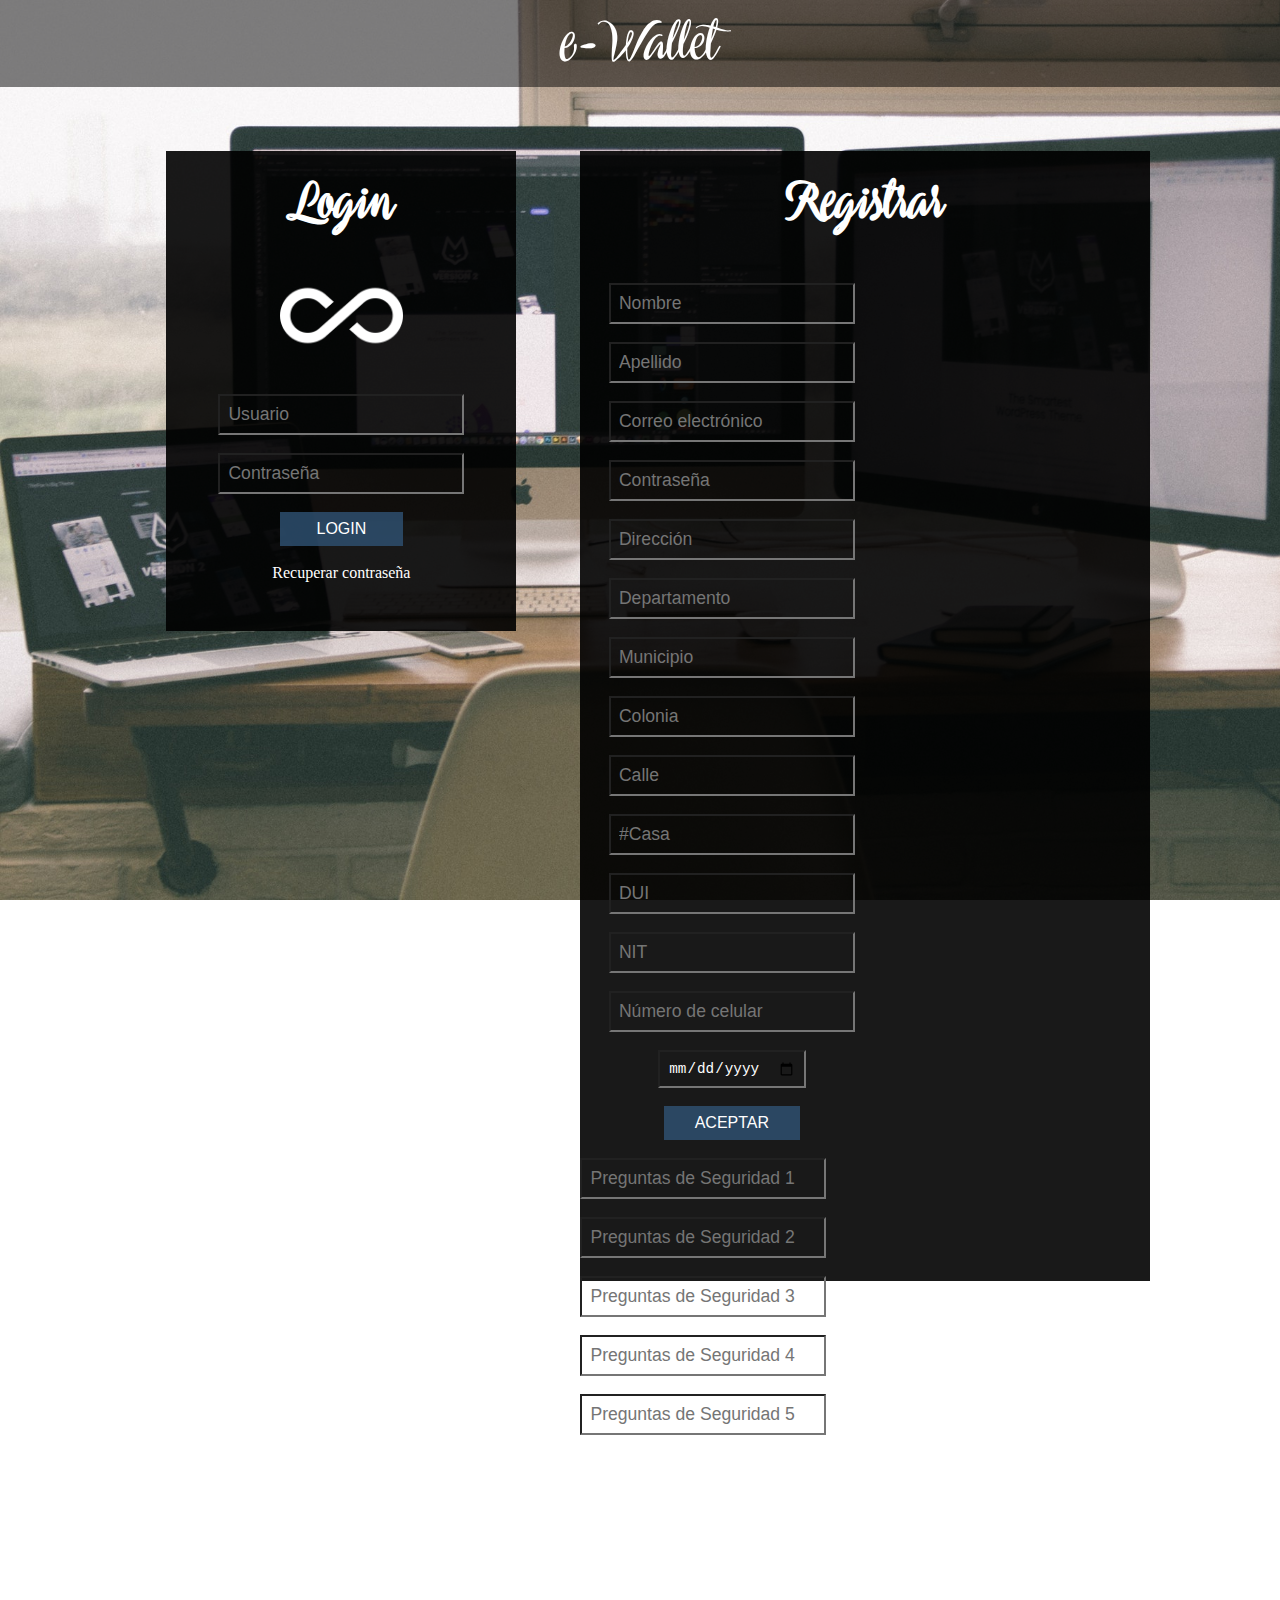
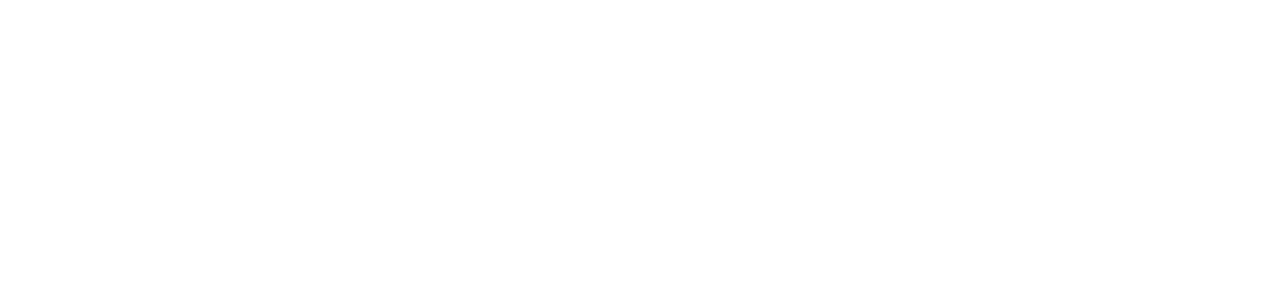
==== Proyecto Cátedra LIC/html/index.html @ 43cdff67 "ProyectoAvanceCátedra" ====
<!DOCTYPE html>
<html lang="es">
<head>
    <meta charset="UTF-8">
    <link rel="stylesheet" href="../css/estilo.css">
    <script src="../js/registro.js"></script>
    <title>Cátedra</title>
</head>
<body>
    
    <header>
        e-Wallet  
    </header>
    
    <section class="login">
       <h1 id="A"></h1>
        <h1 class="tema">Login</h1>
        <img src="../img/inf.png" alt="" class="imagen">
        
        <section class="contenido">
            
            <form method="get" name="login">
            <input type="text" name="Usuario" placeholder="Usuario" class="ingreso">
            <br>
            <input type="password" name="Contraseña" placeholder="Contraseña" class="ingreso">
            <br>
            <input type="button" id="logeo" name="Iniciar" value="LOGIN" class="envio">
            <br>
           
            
            <a href="#popup" id="#" class="popup-link">
            
            
            Recuperar contraseña
            </a>
<!--            <input type="button" id="Aceptar"  value="Recuperar contraseña" class="envio1"> -->
            
            </form>
            
        </section>
        
    </section>
    
    <section class="login_2">
       
        <h1 class="tema_2">Registrar</h1>
        
        <section class="contenido_2">
            <form  name="registro">
            
            <section class="general">
               
                <input type="text" name="nombre" placeholder="Nombre" class="ingreso">
                <br>
                <input type="text" name="apellido" placeholder="Apellido" class="ingreso">
                <br>
                <input type="email" name="correo" placeholder="Correo electrónico" class="ingreso">
                <br>
                <input type="password" name="contra" placeholder="Contraseña" class="ingreso">
                <br>    
                <input type="text" name="direccion" placeholder="Dirección" class="ingreso">
                <br>
                <input type="text" name="departamento" placeholder="Departamento" class="ingreso">
                <br>
                <input type="text" name="municipio" placeholder="Municipio" class="ingreso">
                <br>
                <input type="text" name="colonia" placeholder="Colonia" class="ingreso">
                <br>
                <input type="text" name="calle" placeholder="Calle" class="ingreso">
                <br>
                <input type="text" name="casa" placeholder="#Casa" class="ingreso">
                <br>
                <input type="text" name="DUI" placeholder="DUI" class="ingreso">
                <br>
                <input type="text" name="NIT" placeholder="NIT" class="ingreso">
                <br>
                <input type="text" name="celular" placeholder="Número de celular" class="ingreso">
                <br>
                <input type="date" name="fechanacimiento" placeholder="Fecha de Nacimiento" class="ingreso">
                <br>
                <input type="button" name="Iniciar"  id="enviar" value="ACEPTAR" class="envio1">
                 <br>
             </section>
           
             <section class="seguridad">
               
                <input type="text" name="p1" placeholder="Preguntas de Seguridad 1" class="ingreso_2">
                <br>
                <br>
                <input type="text" name="p2" placeholder="Preguntas de Seguridad 2" class="ingreso_2">
                <br>
                <br>
                <input type="text" name="p3" placeholder="Preguntas de Seguridad 3" class="ingreso_2">
                <br>
                <br>
                <input type="text" name="p4" placeholder="Preguntas de Seguridad 4" class="ingreso_2">
                <br>
                <br>
                <input type="text" name="p5" placeholder="Preguntas de Seguridad 5" class="ingreso_2">
                
            </section>
            
            </form>
        </section>
        
    </section>
    
    
    
    <div class="modal-wrapper" id="popup">
      <form name="recu">
       <div class="popup-contenedor">
         
          <h1>Recuperar  </h1>
          <input type="email" name="correorecu" placeholder="Correo electrónico" class="ingreso">
          <br>
<!--
           <label id="question"></label>
          <input type="text" name="pg1" placeholder="Pregunta de Seguridad" class="ingreso">
-->
          <br>
          <p></p>
          <br>
<!--
            <a href="#popup2" id="recu" class="popup-link">
            
            
            Aceptar 
            </a>
-->
          <input type="button" id="recu" value="ACEPTAR" class="envm" hreg="#popup2">
          <br>
          <a class="popup-cerrar" href="#">X</a>
          
       </div>
          </form>
    </div>
    
    
    <div class="modal-wrapper" id="popup2">
      <form name="recup">
       <div class="popup-contenedor">
         
          <h1>Recuperar Contraseña </h1>
           <label id="question"></label>
          <input type="text" name="pg1" placeholder="Pregunta de Seguridad" class="ingreso">
          <br>
          <p></p>
          <br>
            <a href="#popup2" id="recu_pg" class="popup-link2">
            
            
           Aceptar
            </a>
<!--          <input type="button" id="Aceptar" value="ACEPTAR" class="envm">-->
          <br>
          <a class="popup-cerrar" href="#">X</a>
          
       </div>
          </form>
    </div>
    
    
</body>
</html>
---- Proyecto Cátedra LIC/css/estilo.css ----
*{
    padding: 0;
    margin: 0;
}

/*-----------------Cuerpo-----------------*/
body{
    font-family: "Century Gothic";
    background-image: url(../img/1.jpeg);
    background-attachment: fixed;
    background-size: cover;
    width: 100%;
}

header{
    font-size: 3.2em;
    text-align: center;
    color: #fff;
    background-color: rgba(0, 0, 0, 0.5);
    font-family: "PresideBold";
    padding: 5px;
    box-sizing: border-box;
}
/*----------------Fuentes----------------*/
@font-face{
    font-family: "PresideBold";
    src: url(../fonts/PresideBold.ttf);
}
@font-face{
    font-family: "Anisha";
    src: url(../fonts/Anisha.otf);
}
/*-----------------Login-----------------*/
.login{
    background-color: rgba(0, 0, 0, 0.9);
    width: 350px;
    height: 480px;
    display: block;
    margin: auto;
    margin-top: 5%;
    float: left;
    margin-left: 13%;
    margin-right: 5%;
    
}
.tema{
    font-family: "PresideBold";
    font-size: 3em;
    text-align: center;
    color: #fff;
    padding: 15px;
    box-sizing: border-box;
}
/*-----------------Formulario-----------------*/
form{
    margin-top: 5%;
}
.ingreso{
    
    background-color: transparent;
    color: #fff;
    padding: 8px;
    box-sizing: border-box;
    display: block;
    margin: auto;
    font-size: 1.1em;
    transition: 0.5s ease-out;
}
.envio{
    background-color: rgba(48, 82, 116, 0.8);
    border: none;
    padding: 8px;
    font-size: 1em;
    width: 35%;
    display: block;
    margin: auto;
    color: #fff;
    transition: 0.5s ease-out;
}
.envio1{
    background-color: rgba(48, 82, 116, 0.8);
    border: none;
    padding: 8px;
    font-size: 1em;
    width: 55%;
    display: block;
    margin: auto;
    color: #fff;
    transition: 0.5s ease-out;
   
}

.none{
    margin-left: 16%;
    font-size: 0.8em;
    text-decoration: none;
    color: #fff;
    
}
#A{
    color:white;
}
#question{
    color:white;
}
.envio:hover{
    background-color: rgba(48, 114, 237, 0.7);

}
.envio1:hover{
    background-color: rgba(48, 114, 237, 0.7);

}
.imagen{
    width: 35%;
    display: block;
    margin: auto;
}


/*--------------------Registrar--------------------*/
.login_2{
    background-color: rgba(0, 0, 0, 0.9);
    width: 570px;
    height: 1130px;
    display: block;
    margin: auto;
    margin-top: 5%;
    float: left;
    
}
.tema_2{
    font-family: "PresideBold";
    font-size: 3em;
    text-align: center;
    color: #fff;
    padding: 15px;
    box-sizing: border-box;
}
/*-----------------Formulario-----------------*/
form{
    margin-top: 5%;
}

.ingreso_2{
    
    background-color: transparent;
    color: #fff;
    padding: 8px;
    box-sizing: border-box;
    font-size: 1.1em;
    transition: 0.5s ease-out;
}
.envio_2{
    background-color: rgba(48, 82, 116, 0.8);
    border: none;
    padding: 8px;
    font-size: 1em;
    width: 35%;
    display: block;
    margin: auto;
    color: #fff;
    transition: 0.5s ease-out;
}
.none_2{
    margin-left: 16%;
    font-size: 0.8em;
    text-decoration: none;
    color: #fff;
    
}
.envio_2:hover{
    background-color: rgba(48, 114, 237, 0.7);

}
.imagen_2{
    width: 35%;
    display: block;
    margin: auto;
}


/*-----------------------Ubicaciones-----------------------*/
.contenido_2 .general{
    float: left;
    margin-left: 5%;
    margin-right: 5%;
}
.contenido_2 .seguridad{
    float: left;
    margin-right: 5%;
}


/*-------------------Ventana Modal-------------------*/

#popup, #popup2 {
   visibility: hidden;
   opacity: 0;
   margin-top: -300px;
}
#popup:target, #popup2:target {
   visibility:visible;
   opacity: 1;
   background-color: rgba(0,0,0,0.9);
   position: fixed;
   top:0;
   left:0;
   right:0;
   bottom:0;
   margin:0;
   z-index: 999;
   transition:all 1s;
}
.popup-link, .popup-link2{
    text-decoration: none;
    list-style: none;
    color: #fff;
    text-align: center;
    display: block;
    margin: auto;
}
.popup-contenedor h1{
    text-align: center;
    margin-bottom: 5%;
    margin-top: 5%;
    color: #fff;
    font-family: "PresideBold";
    font-size: 3em;
}
.popup-contenedor {
   position: relative;
   margin:15% auto;
   padding:15px;
   box-sizing: border-box;
   background-color: #032E46;
   color:#333;
   border-radius: 3px;
   width:40%;
}
.popup-contenedor p{
    text-align: center;
    color: #fff;
}
a.popup-cerrar {
   position: absolute;
   top:3px;
   right:3px;
   background-color: #23B684;
   padding:7px 10px;
   font-size: 20px;
   text-decoration: none;
   line-height: 1;
   color:#000;
}
.envm{
    background-color: rgba(48, 82, 116, 0.8);
    border: none;
    padding: 8px;
    font-size: 1em;
    width: 47%;
    color: #fff;
    transition: 0.5s ease-out;
    margin-left: 26.5%;
    margin-bottom: 3%;
   
}
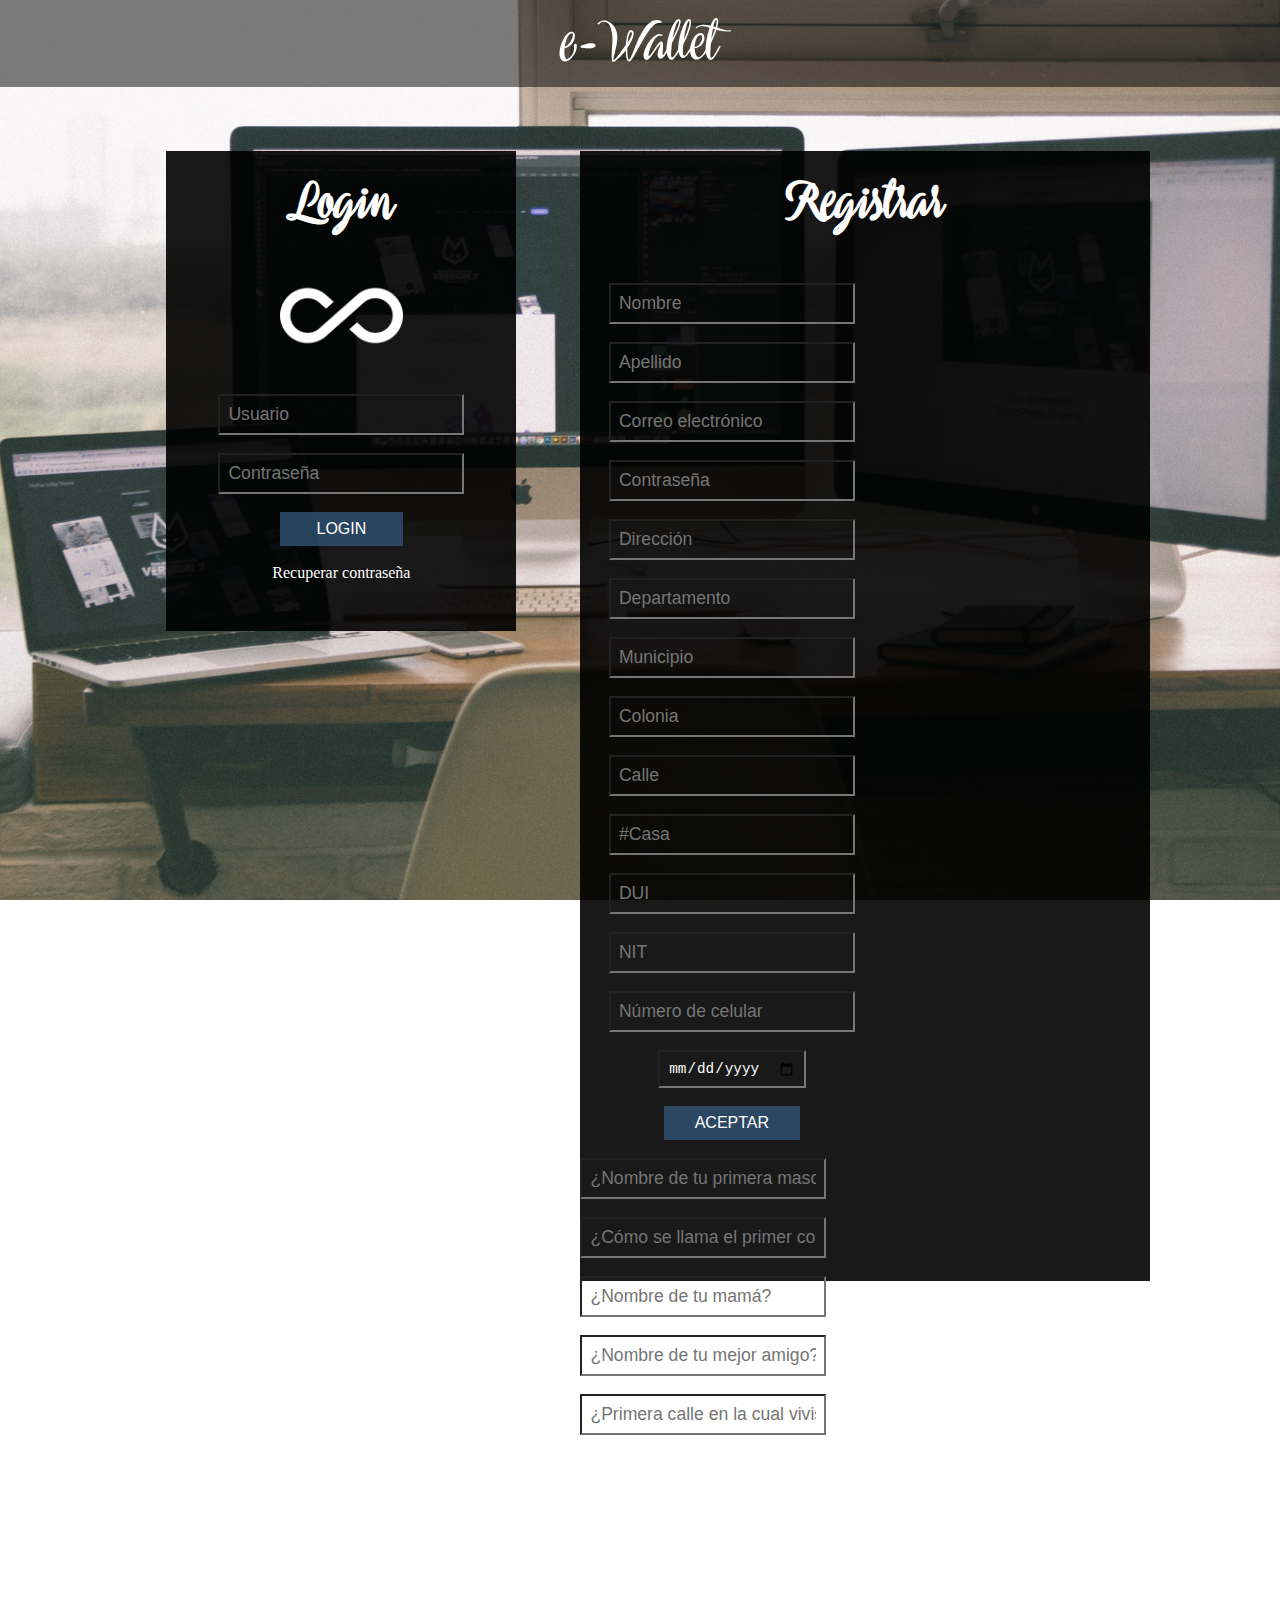
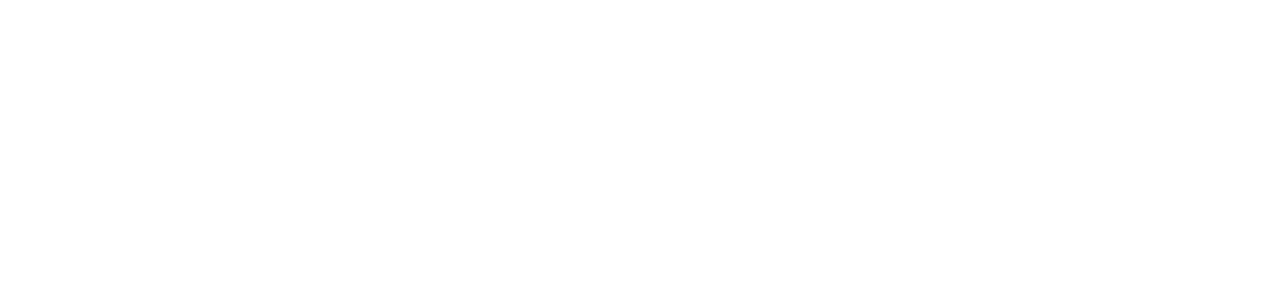
==== commit 418f957c: "Avance Cátedra" ====
--- a/Proyecto Cátedra LIC/html/index.html
+++ b/Proyecto Cátedra LIC/html/index.html
@@ -84,19 +84,19 @@
            
              <section class="seguridad">
                
-                <input type="text" name="p1" placeholder="Preguntas de Seguridad 1" class="ingreso_2">
+                <input type="text" name="p1" placeholder="¿Nombre de tu primera mascota?" class="ingreso_2">
                 <br>
                 <br>
-                <input type="text" name="p2" placeholder="Preguntas de Seguridad 2" class="ingreso_2">
+                <input type="text" name="p2" placeholder="¿Cómo se llama el primer colegio al cual asististe?" class="ingreso_2">
                 <br>
                 <br>
-                <input type="text" name="p3" placeholder="Preguntas de Seguridad 3" class="ingreso_2">
+                <input type="text" name="p3" placeholder="¿Nombre de tu mamá?" class="ingreso_2">
                 <br>
                 <br>
-                <input type="text" name="p4" placeholder="Preguntas de Seguridad 4" class="ingreso_2">
+                <input type="text" name="p4" placeholder="¿Nombre de tu mejor amigo?" class="ingreso_2">
                 <br>
                 <br>
-                <input type="text" name="p5" placeholder="Preguntas de Seguridad 5" class="ingreso_2">
+                <input type="text" name="p5" placeholder="¿Primera calle en la cual viviste?" class="ingreso_2">
                 
             </section>
             
